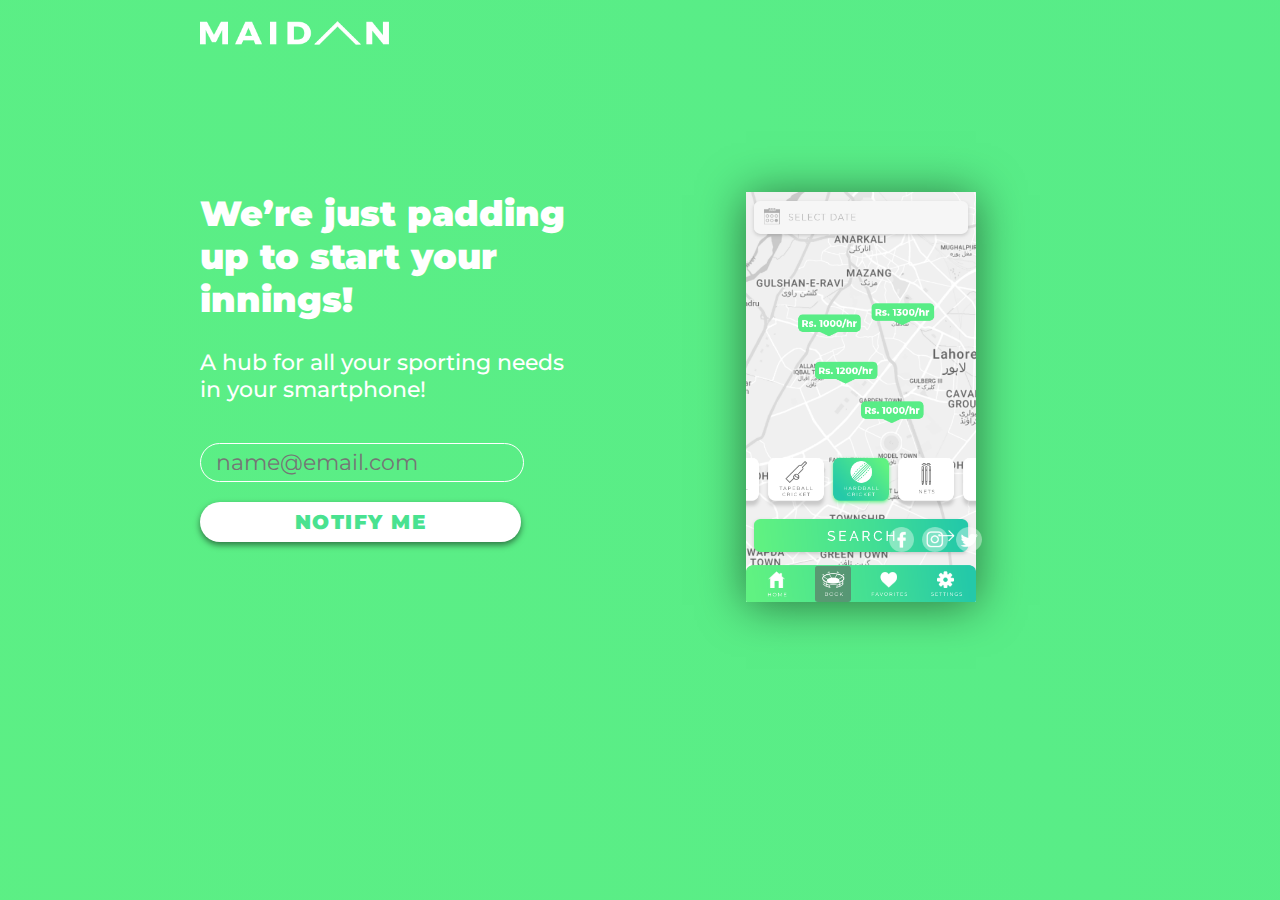
==== index.html @ 546420cb "first commit" ====
<!DOCTYPE html>
<html lang="en">
<head>
    <meta charset="UTF-8">
    <meta name="viewport" content="width=device-width, initial-scale=1.0">
    <meta http-equiv="X-UA-Compatible" content="ie=edge">
    <link rel="stylesheet" href="assets/styles.css">
    <link rel="icon" type="image/png" href="assets/img/favicon.png"/>
    <title>Maidan</title>
</head>
<body>
    
    <div class="logo"><img src="assets/img/logo.png" alt=""></div>

    <div class="left">
        <div class="main-text">We’re just padding up to start your innings!</div><br/>
        <div class="sub-text">A hub for all your sporting needs in your smartphone!</div>

        <form action="https://formspree.io/zaid@maidan.pk" method="POST">
            <input type="email" name="_replyto" class="email-field" placeholder="name@email.com"><br>
            <input type="submit" value="NOTIFY ME">
        </form>
    </div> 

    <div class="screenshot"><img src="assets/img/Book.png" alt=""></div>

    <div class="socials">
        <a href="https://www.fb.com/maidansports" target="_blank"><img src="assets/img/facebook.png" alt="Maidan" class="facebook"></a>
        
        <a href="https://www.instagram.com/maidan_pk" target="_blank"><img src="assets/img/INSTAGRAM.png" alt="Maidan" class="instagram"></a>

        <a href="https://www.twitter.com/maidan_pk" target="_blank"><img src="assets/img/Twitter.png" alt="Maidan" class="twitter"></a>
    
    </div>
</body>
</html>
---- assets/styles.css ----
@import url('https://fonts.googleapis.com/css?family=Montserrat:500,900');

@-webkit-keyframes maidan-background {
    0%{background-position:0% 55%}
    50%{background-position:100% 46%}
    100%{background-position:0% 55%}
}
@-moz-keyframes maidan-background {
    0%{background-position:0% 55%}
    50%{background-position:100% 46%}
    100%{background-position:0% 55%}
}
@keyframes maidan-background {
    0%{background-position:0% 55%}
    50%{background-position:100% 46%}
    100%{background-position:0% 55%}
}
body{
    /*background-image: linear-gradient(-134deg, #60F282 0%, #56EB89 16%, #42DE95 46%, #24C9A9 100%); */
    background: linear-gradient(66deg, #60f282, #56eb89, #42de95, #24c9a9);
    background-size: 700% 700%;
    
    -webkit-animation: maidan-background 8s ease infinite;
    -moz-animation: maidan-background 8s ease infinite;
    animation: maidan-background 8s ease infinite;

    color: #FFFFFF;

    display: grid;
    grid-template-columns: 40% 60%;
    grid-template-rows: 20% 60% 20%;
    grid-template-areas: 'logo logo'
    'left screenshot'
    'socials socials';

    padding-top: 1%;
    padding-left: 15%;
    padding-right: 10%;    
}

.logo{
    grid-area: logo;
}

.logo > img{
    width: 20%;
    
}

.left{
    grid-area: left;
    margin-top: 15%;
}


.main-text{
    font-family: 'Montserrat', "sans-serif";
    font-size: 35px;
    font-weight: 900;
    text-align: left;
}

.sub-text{
    font-family: 'Montserrat', "sans-serif";
    font-size: 22px;
    text-align: left;
    font-weight: 500;

    margin-top: 10px;
}

input[type=email]{
    font-family: 'Montserrat', "sans-serif";
    border: 1px solid #FFFFFF;
    border-radius: 20px;
    background: transparent;

    color: #FFFFFF;
    padding-top: 5px; 
    padding-left: 15px;
    padding-right: 5px; 
    padding-bottom: 5px;
    font-size: 22px;
    width: 80%;
    margin-top: 40px;
    
}

input[type=submit]{
    font-family: 'Montserrat', "sans-serif";
    font-size: 20px;
    color: #49E290;
    letter-spacing: 1.5px;
    text-align: center;
    font-weight: 900;

    background: #FFFFFF;
    box-shadow: 0 3px 6px 0 rgba(0,0,0,0.50);
    border: none;
    border-radius: 30px;
    width: 85%;
    padding-top: 8px;
    padding-bottom: 8px;
    margin-top: 20px;

    
}

.socials{
    grid-area: socials;
    margin-left:auto;
    margin-top: 5%; 
    margin-right:0;

    padding-right: 17%;
    
}

.socials > a > img{
    width: 2vw;
    margin-left: 2px;
    margin-right: 2px;
}

.screenshot{
    grid-area: screenshot;

    display: block;
    margin-right: auto;
    margin-left: auto;

    margin-top: 10%;
}

.screenshot > img {
    width: 18vw;
    box-shadow: 0 3px 43px 0 rgba(0,0,0,0.50);
}
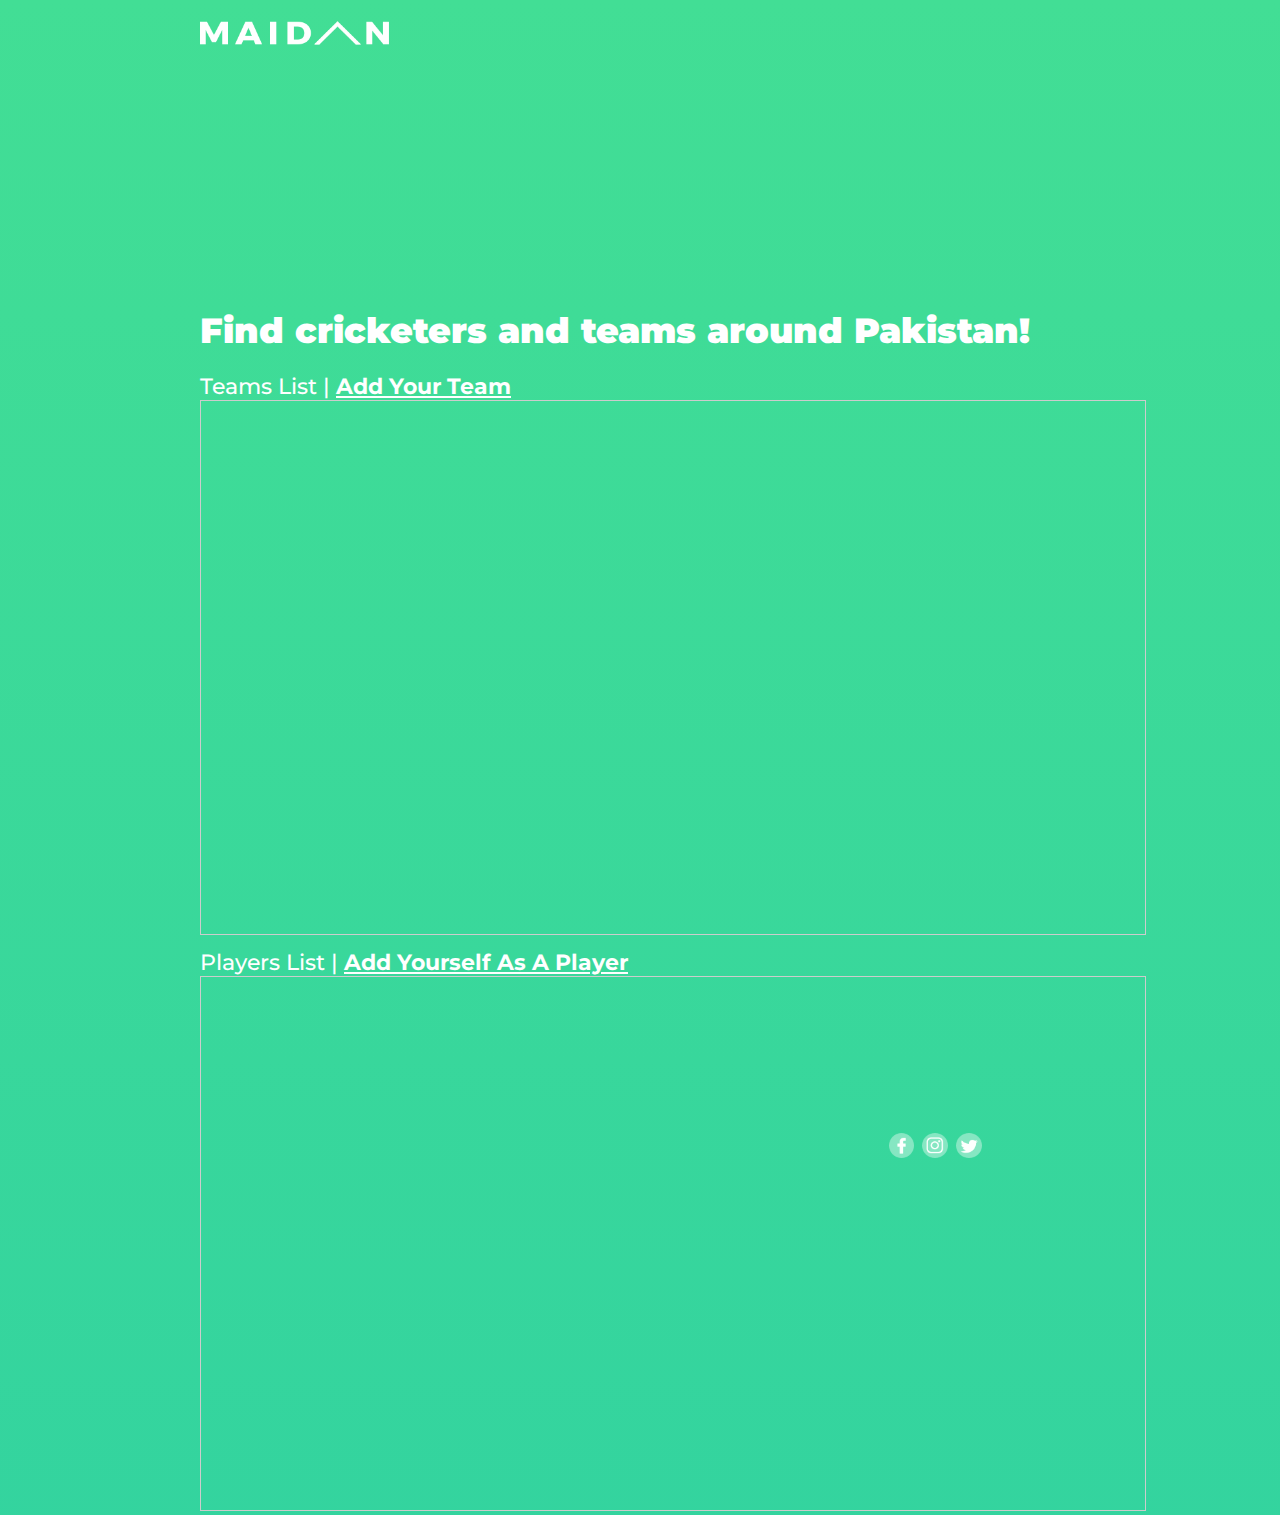
==== commit d35e28b7: "Add new description and sitemap" ====
--- a/index.html
+++ b/index.html
@@ -1,35 +1,46 @@
 <!DOCTYPE html>
 <html lang="en">
 <head>
+    <!-- Global site tag (gtag.js) - Google Analytics -->
+    <script async src="https://www.googletagmanager.com/gtag/js?id=UA-127592652-1"></script>
+    <script>
+    window.dataLayer = window.dataLayer || [];
+    function gtag(){dataLayer.push(arguments);}
+    gtag('js', new Date());
+
+    gtag('config', 'UA-127592652-1');
+    </script>
+
     <meta charset="UTF-8">
+    <meta name="description"
+    content="Maidan is a sports platform which aims to enable cricketers and cricket to teams in Lahore, Karachi, Islamabad and all over Pakistan to find one another and match up. Maidan aims to be community for cricket players and cricket teams in Pakistan and celebrate the sport!">
     <meta name="viewport" content="width=device-width, initial-scale=1.0">
     <meta http-equiv="X-UA-Compatible" content="ie=edge">
     <link rel="stylesheet" href="assets/styles.css">
     <link rel="icon" type="image/png" href="assets/img/favicon.png"/>
-    <title>Maidan</title>
+    <link rel="stylesheet" href="https://use.fontawesome.com/releases/v5.7.2/css/all.css" integrity="sha384-fnmOCqbTlWIlj8LyTjo7mOUStjsKC4pOpQbqyi7RrhN7udi9RwhKkMHpvLbHG9Sr" crossorigin="anonymous">
+    <title>Maidan - Find Cricketers and Cricket Teams in Lahore, Karachi, Islamabad and all over Pakistan!</title>
 </head>
 <body>
     
-    <div class="logo"><img src="assets/img/logo.png" alt=""></div>
+    <div class="logo"><img src="assets/img/logo.png" alt="Maidan Logo"></div>
 
-    <div class="left">
-        <div class="main-text">We’re just padding up to start your innings!</div><br/>
-        <div class="sub-text">A hub for all your sporting needs in your smartphone!</div>
-
-        <form action="https://formspree.io/zaid@maidan.pk" method="POST">
-            <input type="email" name="_replyto" class="email-field" placeholder="name@email.com"><br>
-            <input type="submit" value="NOTIFY ME">
-        </form>
+    <div class="main">
+        <h1><div class="main-text">Find cricketers and teams around Pakistan!</div></h1>
+        <div class="sub-text">Teams List | <a href="./team-form.html"><b>Add Your Team</b> <i class="fas fa-arrow-right"></i></a></div> 
+        <iframe class="airtable-embed" src="https://airtable.com/embed/shrEa29MWyUbWzQwI?backgroundColor=green&layout=card&viewControls=on" frameborder="0" onmousewheel="" width="100%" height="533" style="background: transparent; border: 1px solid #ccc;"></iframe>
+        <br/>
+        <div class="sub-text">Players List | <a href="./player-form.html"><b>Add Yourself As A Player</b> <i class="fas fa-arrow-right"></i></a></div>
+        <iframe class="airtable-embed" src="https://airtable.com/embed/shr4ebQM8ENW3mpEF?backgroundColor=green&layout=card&viewControls=on" frameborder="0" onmousewheel="" width="100%" height="533" style="background: transparent; border: 1px solid #ccc;"></iframe>
     </div> 
 
-    <div class="screenshot"><img src="assets/img/Book.png" alt=""></div>
 
     <div class="socials">
-        <a href="https://www.fb.com/maidansports" target="_blank"><img src="assets/img/facebook.png" alt="Maidan" class="facebook"></a>
+        <a href="https://www.fb.com/maidansports" target="_blank"><img src="assets/img/facebook.png" alt="Maidan Facebook Page" class="facebook"></a>
         
-        <a href="https://www.instagram.com/maidan_pk" target="_blank"><img src="assets/img/INSTAGRAM.png" alt="Maidan" class="instagram"></a>
+        <a href="https://www.instagram.com/maidan_pk" target="_blank"><img src="assets/img/INSTAGRAM.png" alt="Maidan Instagram Handle" class="instagram"></a>
 
-        <a href="https://www.twitter.com/maidan_pk" target="_blank"><img src="assets/img/Twitter.png" alt="Maidan" class="twitter"></a>
+        <a href="https://www.twitter.com/maidan_pk" target="_blank"><img src="assets/img/Twitter.png" alt="Maidan Twitter Handle" class="twitter"></a>
     
     </div>
 </body>
--- a/assets/styles.css
+++ b/assets/styles.css
@@ -17,7 +17,7 @@
 }
 body{
     /*background-image: linear-gradient(-134deg, #60F282 0%, #56EB89 16%, #42DE95 46%, #24C9A9 100%); */
-    background: linear-gradient(66deg, #60f282, #56eb89, #42de95, #24c9a9);
+    background: linear-gradient(180deg, #42de95, #24c9a9, #60f282, #56eb89 );
     background-size: 700% 700%;
     
     -webkit-animation: maidan-background 8s ease infinite;
@@ -29,13 +29,18 @@
     display: grid;
     grid-template-columns: 40% 60%;
     grid-template-rows: 20% 60% 20%;
-    grid-template-areas: 'logo logo'
-    'left screenshot'
+    grid-template-areas:
+     'logo logo'
+    'tables tables'
     'socials socials';
 
     padding-top: 1%;
     padding-left: 15%;
     padding-right: 10%;    
+}
+
+a{
+    color: white;
 }
 
 .logo{
@@ -47,9 +52,17 @@
     
 }
 
+a > .logo > img{
+    width: 20%;
+}
+
 .left{
     grid-area: left;
     margin-top: 15%;
+}
+
+.main{
+    grid-area: tables;
 }
 
 
@@ -86,7 +99,7 @@
     
 }
 
-input[type=submit]{
+a > button {
     font-family: 'Montserrat', "sans-serif";
     font-size: 20px;
     color: #49E290;
@@ -102,7 +115,6 @@
     padding-top: 8px;
     padding-bottom: 8px;
     margin-top: 20px;
-
     
 }
 
@@ -124,15 +136,62 @@
 
 .screenshot{
     grid-area: screenshot;
-
     display: block;
     margin-right: auto;
     margin-left: auto;
-
     margin-top: 10%;
 }
 
 .screenshot > img {
     width: 18vw;
     box-shadow: 0 3px 43px 0 rgba(0,0,0,0.50);
+}
+/* Phone mode */
+@media only screen 
+  and (max-device-width: 667px) {
+      body{
+        display:grid;
+        grid-template-columns: 100%;
+        grid-template-rows: 30% 60% 10%;
+        grid-template-areas:
+         'logo'
+        'tables'
+        'socials';
+        padding-top: 1%;
+        
+       
+      }
+     
+    .screenshot{
+        display: none;
+    }
+   .logo > img{
+      width: 66%;
+      position: relative;
+      left: 3em;
+      top: 2.5em;
+      padding-bottom: 1em;
+   }
+   .main-text{
+       font-size: 25px;
+       margin-top: 1.0em;
+       text-align: center;
+   }
+   .sub-text{
+       margin-top: 15px;
+   }
+   input[type=email]{
+       font-size: 19px;
+       margin-left:5px;
+       margin-top:50px;
+   }
+   input[type=submit]{
+       margin-left: 10px;
+       margin-top:25px;
+   }
+   .socials > a > img{
+    width: 8vw;
+    padding-right: 23px;
+    margin-top: 20px;
+   }
 }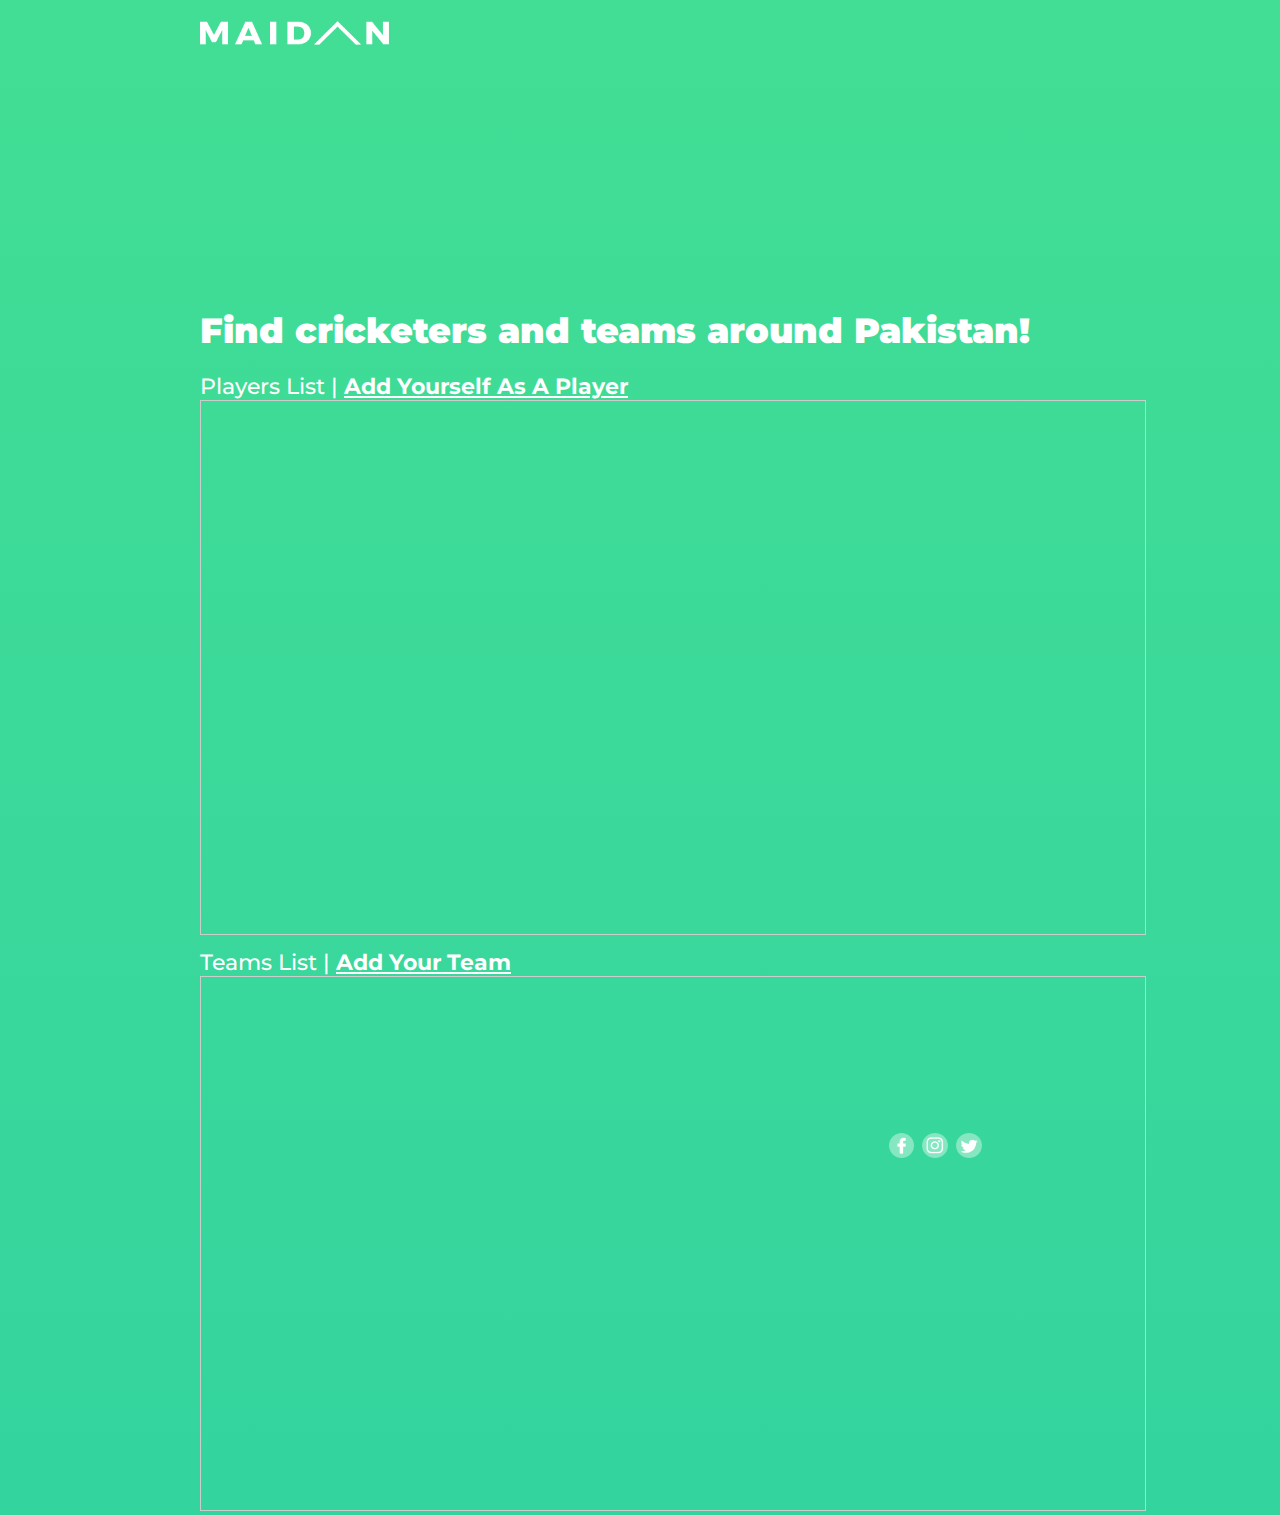
==== commit 4a99f732: "Change table order" ====
--- a/index.html
+++ b/index.html
@@ -27,12 +27,12 @@
 
     <div class="main">
         <h1><div class="main-text">Find cricketers and teams around Pakistan!</div></h1>
+        <div class="sub-text">Players List | <a href="./player-form.html"><b>Add Yourself As A Player</b> <i class="fas fa-arrow-right"></i></a></div>
+        <iframe class="airtable-embed" src="https://airtable.com/embed/shr4ebQM8ENW3mpEF?backgroundColor=green&layout=card&viewControls=on" frameborder="0" onmousewheel="" width="100%" height="533" style="background: transparent; border: 1px solid #ccc;"></iframe>
+        <br/>
         <div class="sub-text">Teams List | <a href="./team-form.html"><b>Add Your Team</b> <i class="fas fa-arrow-right"></i></a></div> 
         <iframe class="airtable-embed" src="https://airtable.com/embed/shrEa29MWyUbWzQwI?backgroundColor=green&layout=card&viewControls=on" frameborder="0" onmousewheel="" width="100%" height="533" style="background: transparent; border: 1px solid #ccc;"></iframe>
-        <br/>
-        <div class="sub-text">Players List | <a href="./player-form.html"><b>Add Yourself As A Player</b> <i class="fas fa-arrow-right"></i></a></div>
-        <iframe class="airtable-embed" src="https://airtable.com/embed/shr4ebQM8ENW3mpEF?backgroundColor=green&layout=card&viewControls=on" frameborder="0" onmousewheel="" width="100%" height="533" style="background: transparent; border: 1px solid #ccc;"></iframe>
-    </div> 
+         </div> 
 
 
     <div class="socials">
